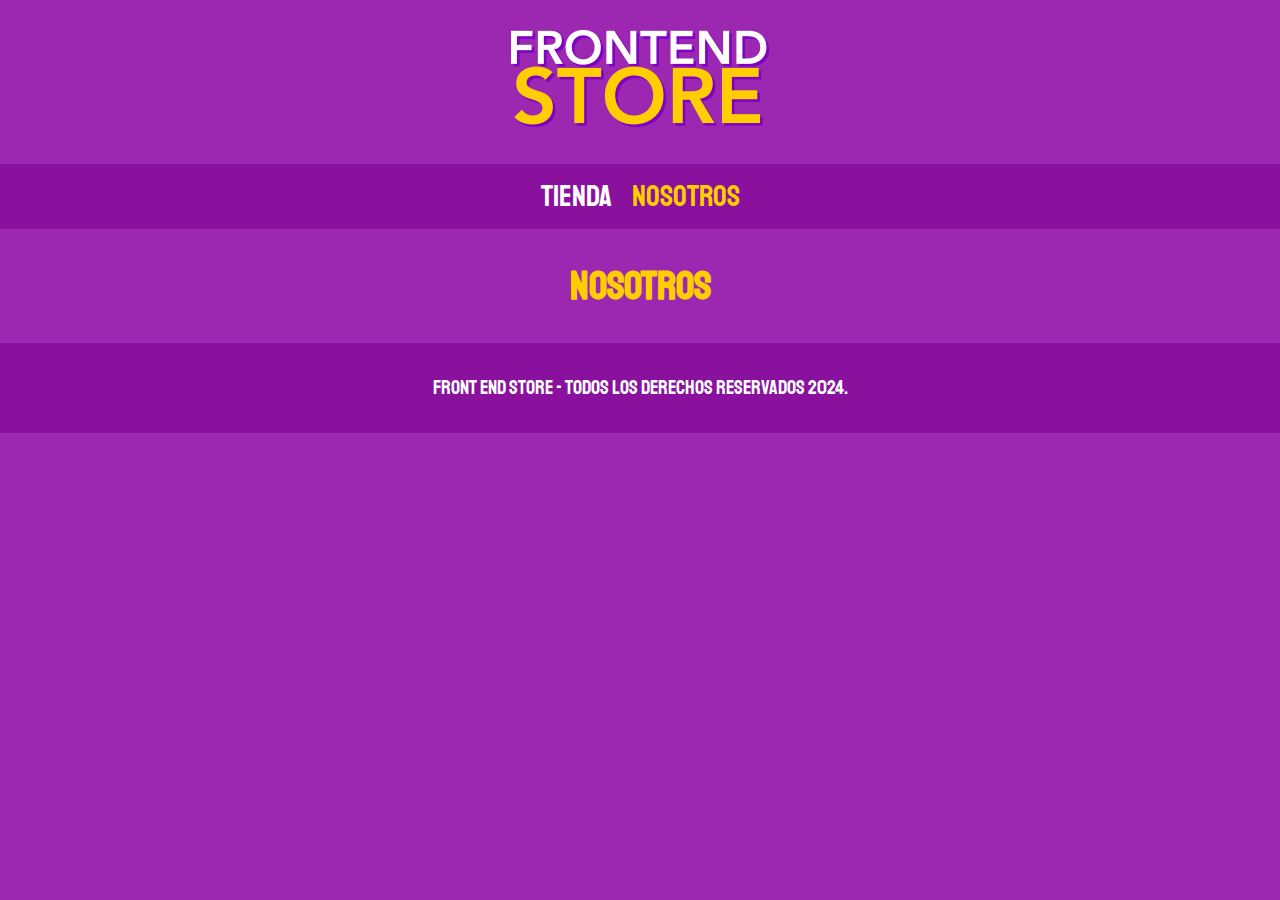
==== nosotros.html @ 5e0b7a87 "creando los enlaces" ====
<!DOCTYPE html>
<html lang="en">
<head>
    <meta charset="UTF-8">
    <meta name="viewport" content="width=device-width, initial-scale=1.0">
    <title>FrontEnd Store</title>
    <link rel="stylesheet" href="css/normalize.css">
    <link rel="preconnect" href="https://fonts.googleapis.com">
    <link rel="preconnect" href="https://fonts.gstatic.com" crossorigin>
    <link href="https://fonts.googleapis.com/css2?family=Staatliches&display=swap" rel="stylesheet">
    <link rel="stylesheet" href="css/style.css">
</head>

<body>
    <header class="header">
        <a href="index.html">
            <img class="header_logo" src="img/logo.png" alt="Logotipo">
        </a>
    </header>

    <nav class="navegacion">
        <a class="navegacion_enlace" href="index.html">Tienda</a>
        <a class="navegacion_enlace navegacion_enlace--activo" href="nosotros.html">Nosotros</a>
    </nav>

    <main class="contenedor">
        <h1>Nosotros</h1>
    </main>

    <footer class="footer">
        <p class="footer__texto">Front End Store - Todos los derechos reservados 2024.</p>
    </footer>
</body>

</html>
---- css/style.css ----
:root {
    --primario: #9c27b0;
    --primarioOscuro: #89119d;
    --secundario: #ffce00;
    --secundarioOscuro: rgb(233,287,2);
    --blanco: #fff;
    --negro: #000;

    --fuentePrincipal: "Staatliches", sans-serif;
}

html {
    box-sizing: border-box;
    font-size: 62.5%;
}
*, *::before, *::after {
    box-sizing: inherit;
}

/* Globales */
body {
    background-color: var(--primario);
    font-size: 1.6rem;
    line-height: 1.5;
}
p {
    font-size: 1.8rem;
    font-family: Arial, Helvetica, sans-serif;
    color: var(--blanco);
}
a {
    text-decoration: none;
}
img {
    max-width: 100%;

}
.contenedor {
    max-width: 120rem;
    margin: 0 auto;
}
h1,h2,h3 {
    text-align: center;
    color: var(--secundario);
    font-family: var(--fuentePrincipal);
}
h1 {
    font-size: 4rem;
}
h2 {
    font-size: 3.2rem;
}
h3 {
    font-size: 2.4rem;
}

/* Header */
.header {
    display: flex;
    justify-content: center;
}
.header_logo {
    margin: 3rem 0;
}

/* footer */
.footer {
    background-color: var(--primarioOscuro);
    padding: 1rem 0;
    margin-top: 2rem;
}
.footer__texto {
    font-family: var(--fuentePrincipal);
    text-align: center;
    font-size: 2rem;
}

/* Navegacion */
.navegacion {
    background-color: var(--primarioOscuro);
    padding: 1rem 0;
    display: flex;
    justify-content: center;
    gap: 2rem; 
}
.navegacion_enlace {
    font-family: var(--fuentePrincipal);
    color: var(--blanco);
    font-size: 3rem;
}

.navegacion_enlace--activo,
.navegacion_enlace:hover {
    color: var(--secundario);
}
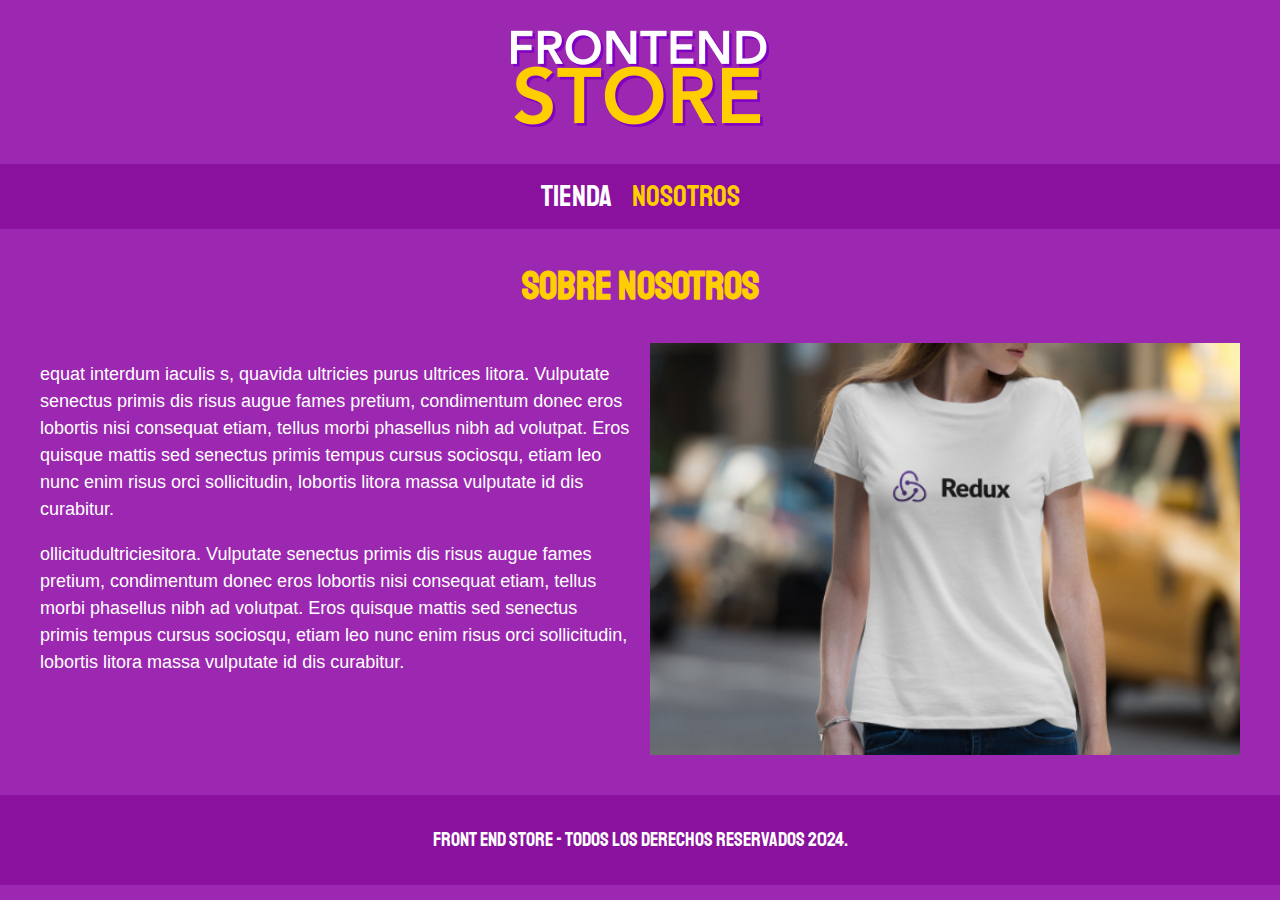
==== commit 506fd986: "Creando la pagina de nosotros" ====
--- a/nosotros.html
+++ b/nosotros.html
@@ -24,7 +24,16 @@
     </nav>
 
     <main class="contenedor">
-        <h1>Nosotros</h1>
+        <h1>Sobre Nosotros</h1>
+
+        <div class="nosotros">
+            <div class="nosotros_contenido">
+                <p>equat interdum iaculis s, quavida ultricies purus ultrices litora. Vulputate senectus primis dis risus augue fames pretium, condimentum donec eros lobortis nisi consequat etiam, tellus morbi phasellus nibh ad volutpat. Eros quisque mattis sed senectus primis tempus cursus sociosqu, etiam leo nunc enim risus orci sollicitudin, lobortis litora massa vulputate id dis curabitur.</p>
+                <p>ollicitudultriciesitora. Vulputate senectus primis dis risus augue fames pretium, condimentum donec eros lobortis nisi consequat etiam, tellus morbi phasellus nibh ad volutpat. Eros quisque mattis sed senectus primis tempus cursus sociosqu, etiam leo nunc enim risus orci sollicitudin, lobortis litora massa vulputate id dis curabitur.</p>
+            </div>
+            <img class="nosotros__imagen" src="img/nosotros.jpg" alt="imagen nosostros">
+        </div>
+
     </main>
 
     <footer class="footer">
--- a/css/style.css
+++ b/css/style.css
@@ -88,8 +88,88 @@
     color: var(--blanco);
     font-size: 3rem;
 }
-
 .navegacion_enlace--activo,
 .navegacion_enlace:hover {
     color: var(--secundario);
 }
+
+/* grid */
+.grid {
+    display: grid;
+    grid-template-columns: repeat(2, 1fr);
+    gap: 2rem;
+}
+@media (min-width: 768px) {
+    .grid {
+        grid-template-columns: repeat(3, 1fr);
+    }
+}
+
+/* productos */
+.producto {
+    background-color: var(--primarioOscuro);
+    padding: 1rem;
+}
+.producto__imagen {
+    width: 100%;
+}
+.producto__informacion {
+
+}
+.producto__nombre {
+    font-size: 4rem;
+}
+.producto__precio {
+    font-size: 2.8rem;
+    color: var(--secundario);
+}
+.producto__nombre,
+.producto__precio {
+    font-family: var(--fuentePrincipal);
+    margin: 1rem 0;
+    text-align: center;
+    line-height: 1.2;
+}
+
+/* graficos */
+.grafico {
+    min-height: 30rem;
+    background-repeat: no-repeat;
+    background-size: cover;
+    grid-column: 1/3;
+}
+.grafico--camisas {
+    grid-row: 2/3;
+    background-image: url(../img/grafico1.jpg);
+}
+.grafico--node {
+    background-image: url(../img/grafico2.jpg);
+    grid-row: 8/9;
+}
+@media (min-width: 768px) {
+    .grafico--node {
+        grid-row: 5/6;
+        grid-column: 2/4;
+    }
+}
+
+/* Nosotros */
+.nosotros {
+    display: grid;
+    grid-template-rows: repeat(2, auto);
+}
+@media (min-width: 768px) {
+    .nosotros {
+        grid-template-columns: repeat(2, 1fr);
+        gap: 2rem;
+    }
+}
+.nosotros__imagen {
+    grid-row: 1 / 2;
+    width: 100%;
+}
+@media (min-width: 768px) {
+    .nosotros__imagen {
+        grid-column: 2/3;
+    }
+}
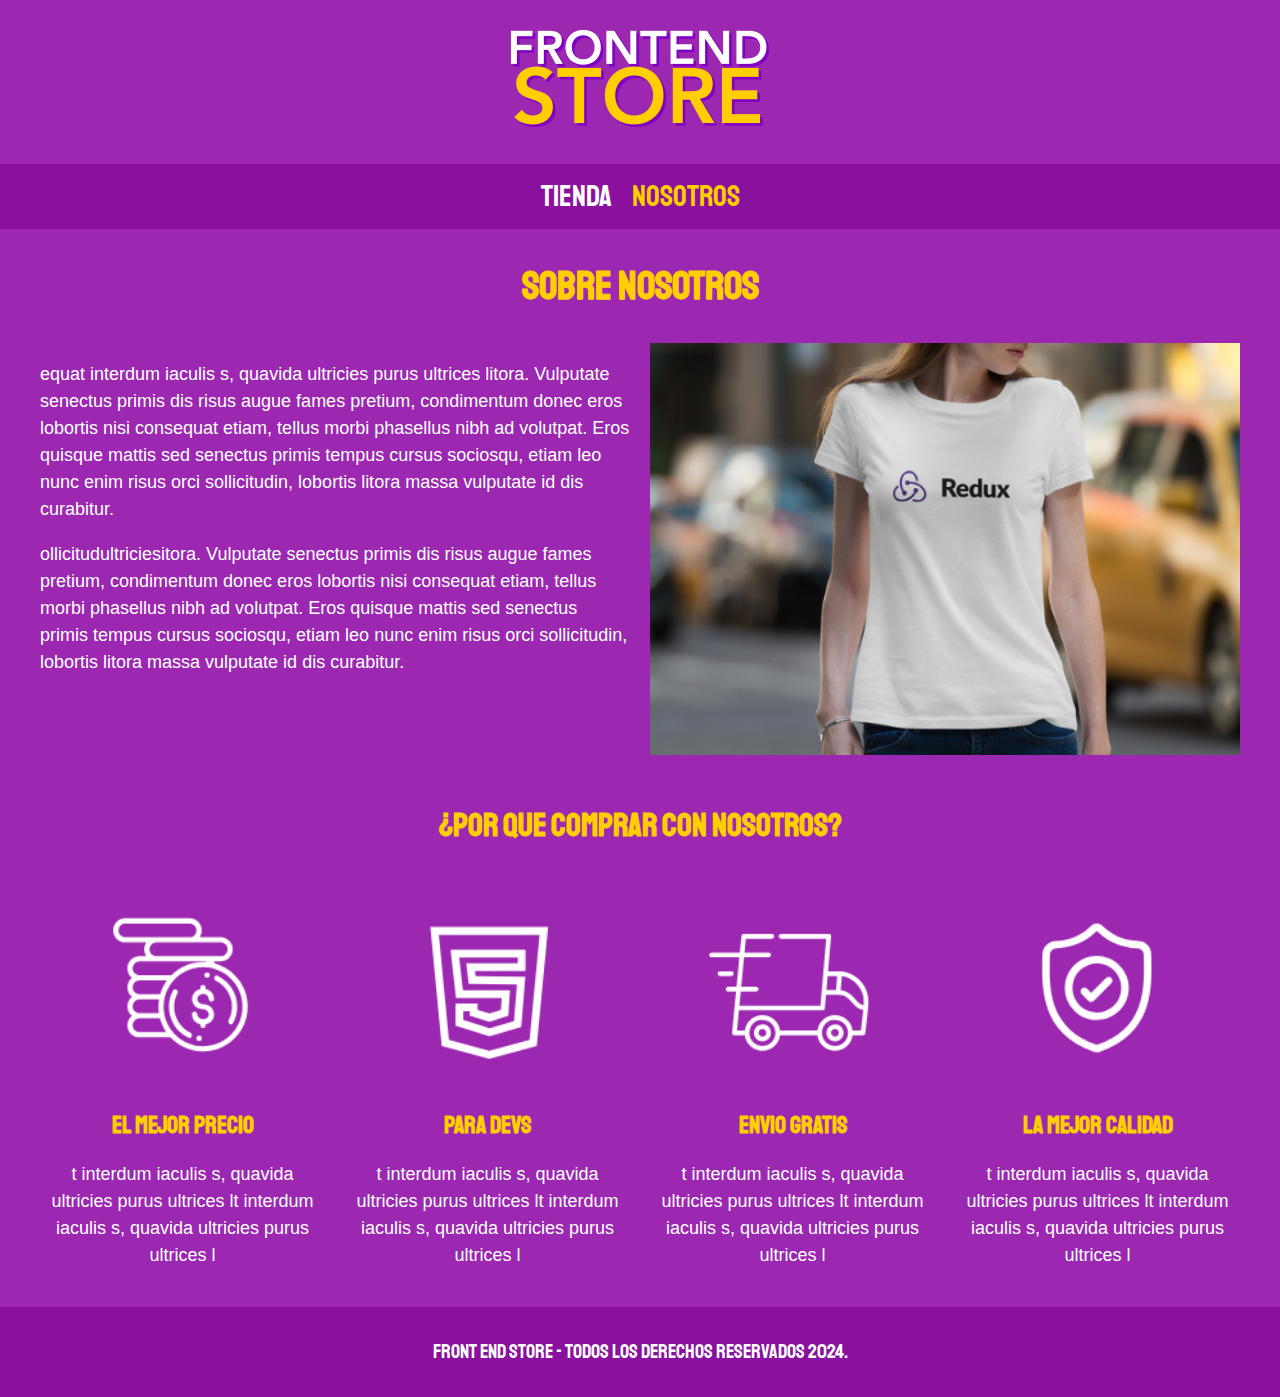
==== commit 29df14f0: "Creando la seccion de iconos" ====
--- a/nosotros.html
+++ b/nosotros.html
@@ -36,6 +36,33 @@
 
     </main>
 
+    <section class="contenedor comprar">
+        <h2>¿Por que comprar con nosotros?</h2>
+
+        <div class="bloques">
+            <div class="bloque">
+                <img class="bloque__imagen" src="img/icono_1.png" alt="por que comprar">
+                <h3 class="bloque__titulo">El mejor precio</h3>
+                <p>t interdum iaculis s, quavida ultricies purus ultrices lt interdum iaculis s, quavida ultricies purus ultrices l</p>
+            </div> <!--.bloque-->
+            <div class="bloque">
+                <img class="bloque__imagen" src="img/icono_2.png" alt="por que comprar">
+                <h3 class="bloque__titulo">Para Devs</h3>
+                <p>t interdum iaculis s, quavida ultricies purus ultrices lt interdum iaculis s, quavida ultricies purus ultrices l</p>
+            </div> <!--.bloque-->
+            <div class="bloque">
+                <img class="bloque__imagen" src="img/icono_3.png" alt="por que comprar">
+                <h3 class="bloque__titulo">Envio gratis</h3>
+                <p>t interdum iaculis s, quavida ultricies purus ultrices lt interdum iaculis s, quavida ultricies purus ultrices l</p>
+            </div> <!--.bloque-->
+            <div class="bloque">
+                <img class="bloque__imagen" src="img/icono_4.png" alt="por que comprar">
+                <h3 class="bloque__titulo">La mejor calidad</h3>
+                <p>t interdum iaculis s, quavida ultricies purus ultrices lt interdum iaculis s, quavida ultricies purus ultrices l</p>
+            </div> <!--.bloque-->
+        </div><!--.bloques-->
+    </section>
+
     <footer class="footer">
         <p class="footer__texto">Front End Store - Todos los derechos reservados 2024.</p>
     </footer>
--- a/css/style.css
+++ b/css/style.css
@@ -173,3 +173,25 @@
         grid-column: 2/3;
     }
 }
+
+/* Bloques */
+.bloques {
+    display: grid;
+    grid-template-columns: repeat(2, 1fr);
+    gap: 2rem;
+}
+@media (min-width: 768px) {
+    .bloques {
+        grid-template-columns: repeat(4, 1fr);
+    }
+}
+.bloque {
+    text-align: center;
+}
+.bloque__imagen {
+    width: 100%;
+}
+.bloque__titulo{
+    margin: 0;
+}
+
